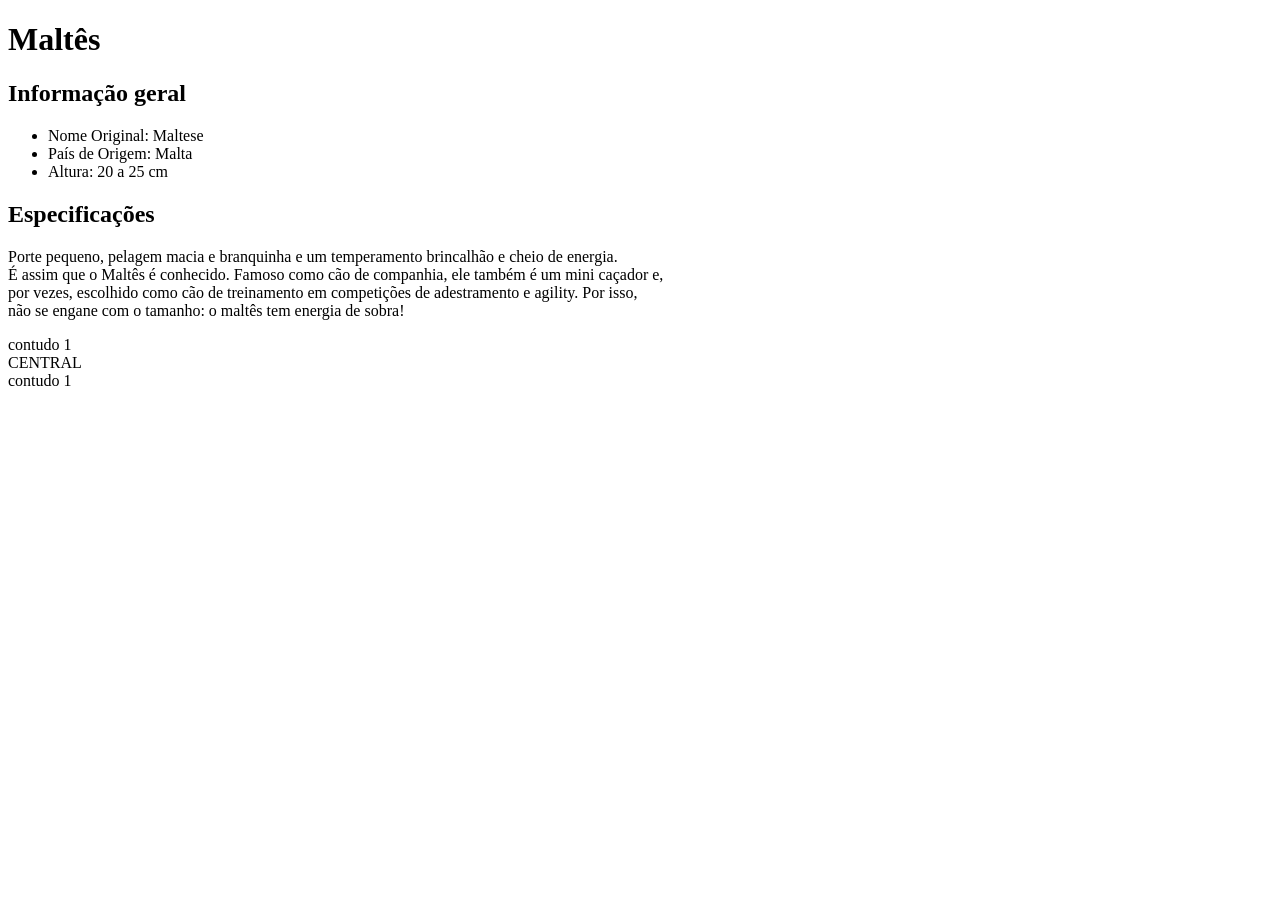
==== index.html @ 1898f231 "Create index.html" ====
<!DOCTYPE html>
<html lang="en">
<head>
  <meta charset="UTF-8">
  <meta name="viewport" content="width=device-width, initial-scale=1.0">
  <title>Document</title>
</head>
<body>
  <header> <h1>Maltês</h1> </header>
  <nav>
    <h2>Informação geral</h2>
    <ul>
      <li>Nome Original: Maltese</li>
      <li>País de Origem: Malta</li>
      <li>Altura: 20 a 25 cm</li>
    </ul>


  </nav>
 <main>
  <h2>Especificações</h2>
  <p>Porte pequeno, pelagem macia e branquinha e um temperamento brincalhão e cheio de energia. <br>
    É assim que o Maltês é conhecido. Famoso como cão de companhia, ele também é um mini caçador e,<br>
     por vezes, escolhido como cão de treinamento em competições de adestramento e agility. Por isso,<br>
      não se engane com o tamanho: o maltês tem energia de sobra!</p>

  <aside> contudo 1 </aside>
  <div>CENTRAL</div>

   <aside> contudo 1 </aside>
 </main>
<footer>

</footer>
</body>

</html>
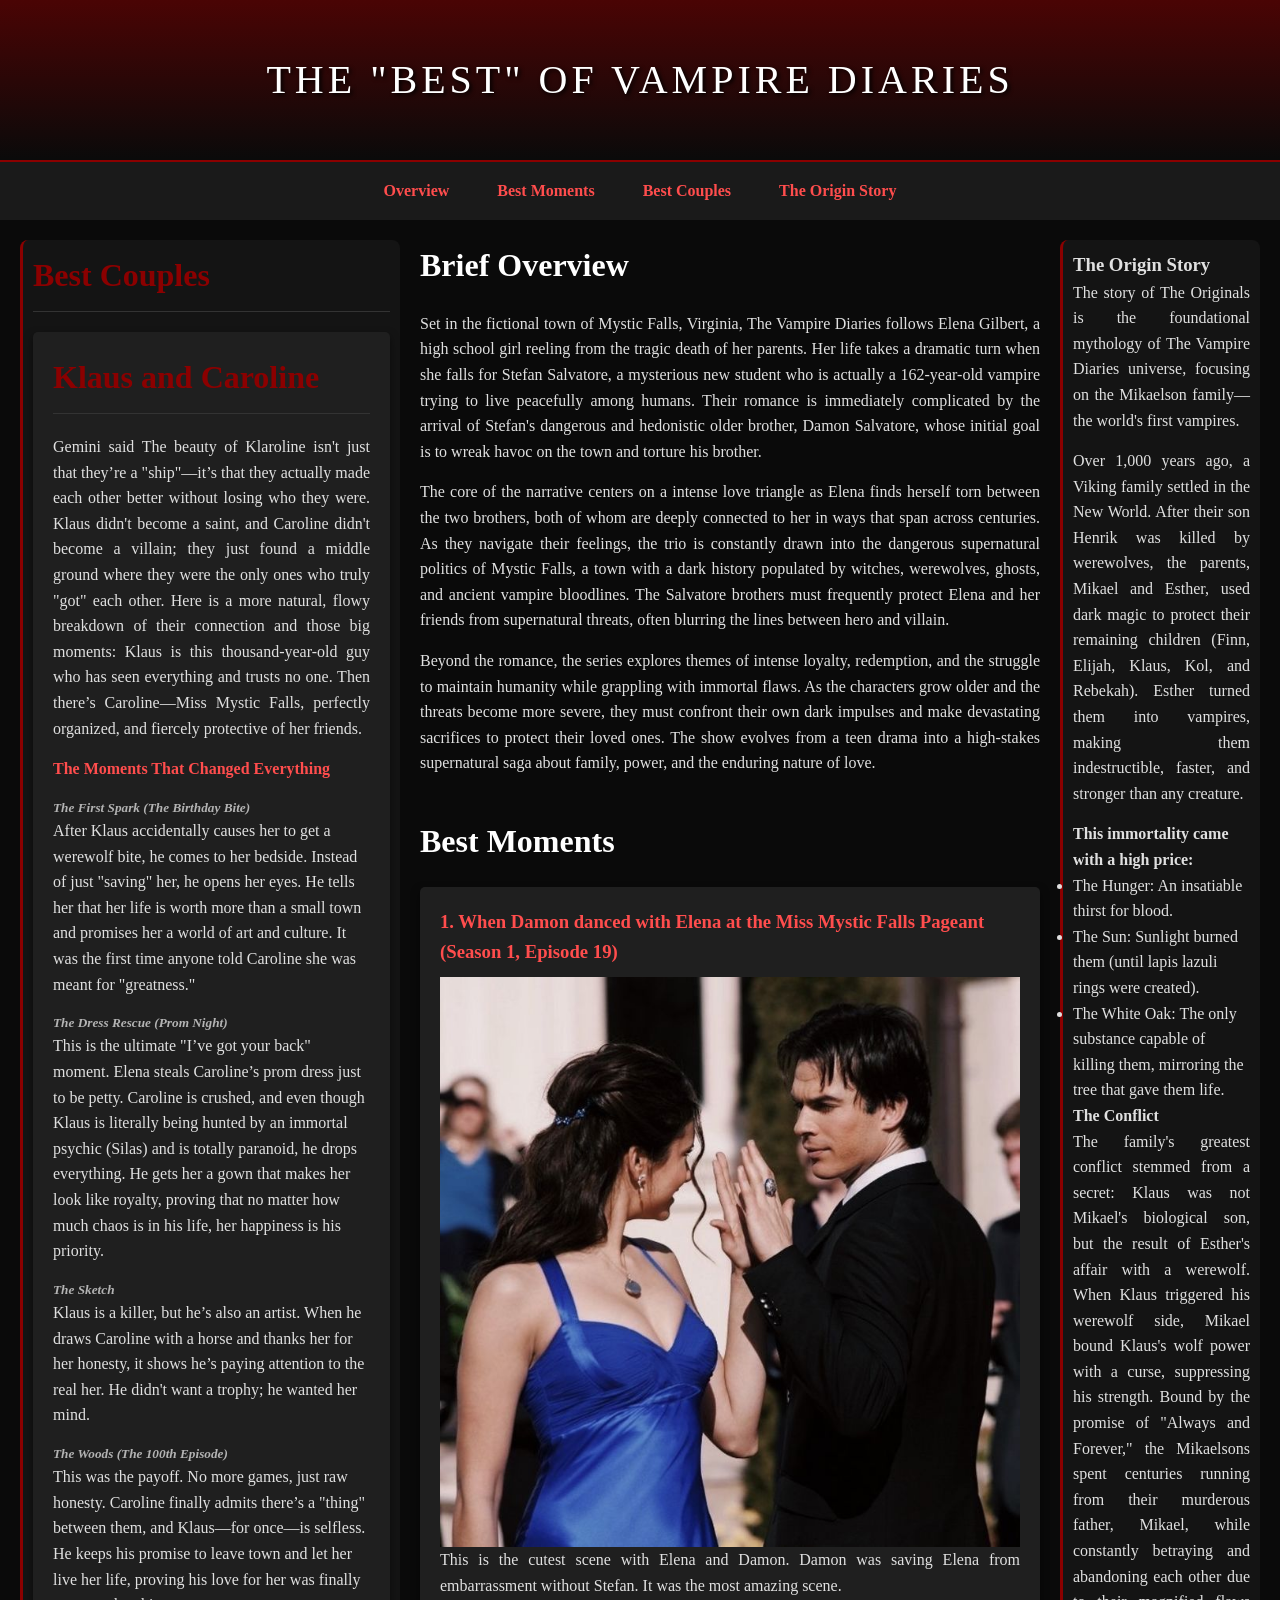
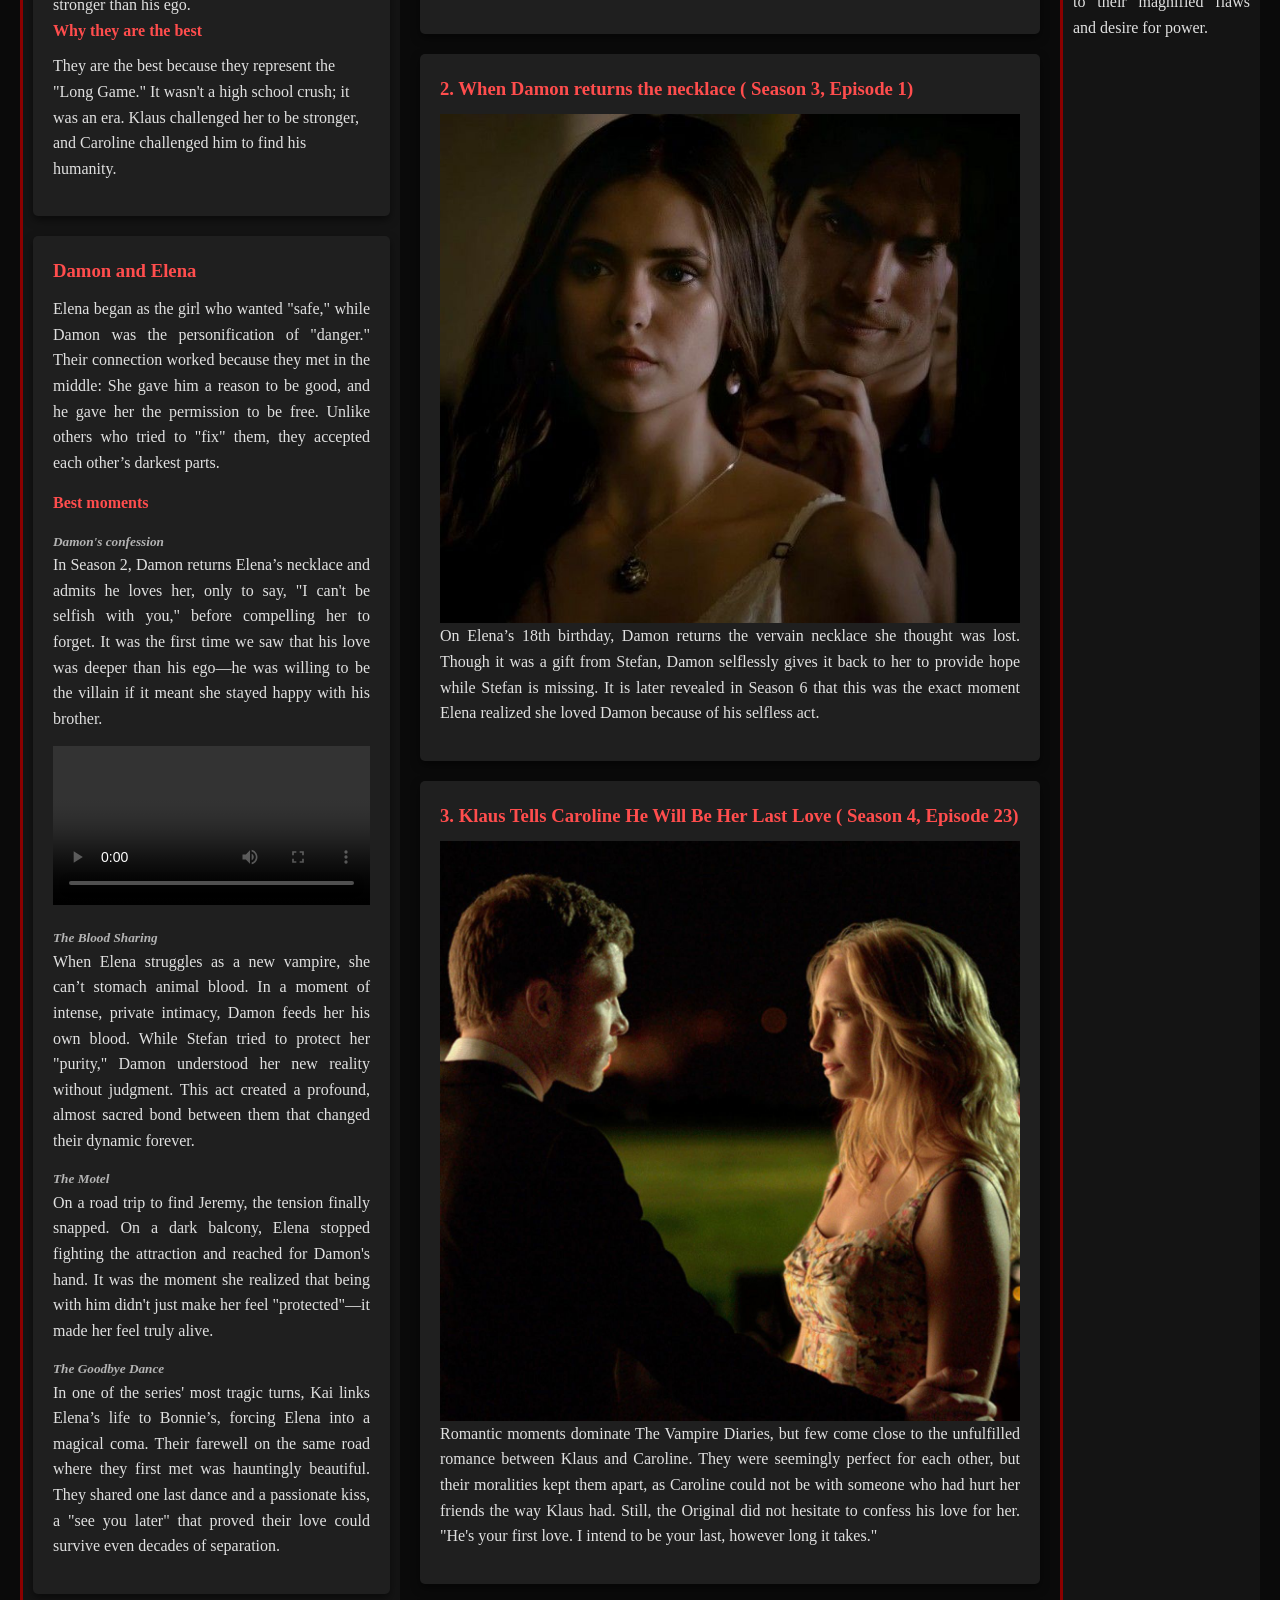
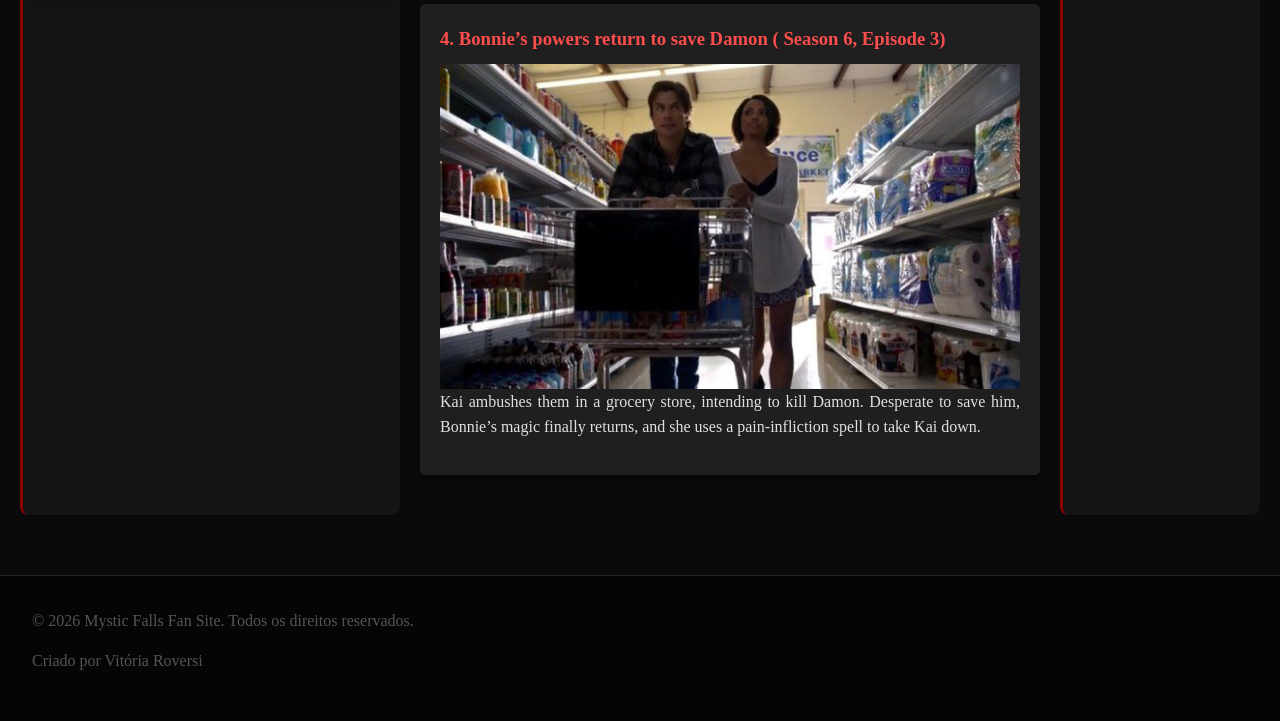
==== commit 96c212f8: "a" ====
--- a/index.html
+++ b/index.html
@@ -3,35 +3,134 @@
 <head>
   <meta charset="UTF-8">
   <meta name="viewport" content="width=device-width, initial-scale=1.0">
-  <title>Document</title>
+  <title>The Vampire Diaries </title>
+  <link rel="stylesheet" href="style.css">
 </head>
 <body>
-  <header> <h1>Maltês</h1> </header>
-  <nav>
-    <h2>Informação geral</h2>
-    <ul>
-      <li>Nome Original: Maltese</li>
-      <li>País de Origem: Malta</li>
-      <li>Altura: 20 a 25 cm</li>
-    </ul>
+  <header> The "best" of Vampire Diaries</header>
+  <nav> 
+    <a href="#overview">Overview</a>
+    <a href="#moments">Best Moments</a>
+    <a href="#couples">Best Couples</a>
+    <a href="#originals">The Origin Story</a>
+ </nav>
+
+   <div class="container">
+        <aside id="couples">
+            <h2>Best Couples</h2>
+            <article>
+              <h2>Klaus and Caroline</h2>
+              <p>Gemini said
+The beauty of Klaroline isn't just that they’re a "ship"—it’s that they actually made each other better without losing who they were. Klaus didn't become a saint, and Caroline didn't become a villain; they just found a middle ground where they were the only ones who truly "got" each other.
+
+Here is a more natural, flowy breakdown of their connection and those big moments:
+
+Klaus is this thousand-year-old guy who has seen everything and trusts no one. Then there’s Caroline—Miss Mystic Falls, perfectly organized, and fiercely protective of her friends.
 
 
-  </nav>
- <main>
-  <h2>Especificações</h2>
-  <p>Porte pequeno, pelagem macia e branquinha e um temperamento brincalhão e cheio de energia. <br>
-    É assim que o Maltês é conhecido. Famoso como cão de companhia, ele também é um mini caçador e,<br>
-     por vezes, escolhido como cão de treinamento em competições de adestramento e agility. Por isso,<br>
-      não se engane com o tamanho: o maltês tem energia de sobra!</p>
+<h4>The Moments That Changed Everything</h4>
+<h5>The First Spark (The Birthday Bite)</h5> After Klaus accidentally causes her to get a werewolf bite, he comes to her bedside. Instead of just "saving" her, he opens her eyes. He tells her that her life is worth more than a small town and promises her a world of art and culture. It was the first time anyone told Caroline she was meant for "greatness."
 
-  <aside> contudo 1 </aside>
-  <div>CENTRAL</div>
+<h5>The Dress Rescue (Prom Night)</h5> This is the ultimate "I’ve got your back" moment. Elena steals Caroline’s prom dress just to be petty. Caroline is crushed, and even though Klaus is literally being hunted by an immortal psychic (Silas) and is totally paranoid, he drops everything. He gets her a gown that makes her look like royalty, proving that no matter how much chaos is in his life, her happiness is his priority.
 
-   <aside> contudo 1 </aside>
- </main>
-<footer>
+<h5>The Sketch</h5> Klaus is a killer, but he’s also an artist. When he draws Caroline with a horse and thanks her for her honesty, it shows he’s paying attention to the real her. He didn't want a trophy; he wanted her mind.
 
-</footer>
+<h5>The Woods (The 100th Episode)</h5> This was the payoff. No more games, just raw honesty. Caroline finally admits there’s a "thing" between them, and Klaus—for once—is selfless. He keeps his promise to leave town and let her live her life, proving his love for her was finally stronger than his ego.
+
+<h4>Why they are the best</h4>
+They are the best because they represent the "Long Game." It wasn't a high school crush; it was an era. Klaus challenged her to be stronger, and Caroline challenged him to find his humanity.</p>
+            </article>
+
+
+            <article> 
+              <h3> Damon and Elena </h3>
+              <p>Elena began as the girl who wanted "safe," while Damon was the personification of "danger." Their connection worked because they met in the middle: She gave him a reason to be good, and he gave her the permission to be free. Unlike others who tried to "fix" them, they accepted each other’s darkest parts.</p>
+              <h4>Best moments</h4>
+              <h5>Damon's confession</h5>
+              <p>In Season 2, Damon returns Elena’s necklace and admits he loves her, only to say, "I can't be selfish with you," before compelling her to forget. It was the first time we saw that his love was deeper than his ego—he was willing to be the villain if it meant she stayed happy with his brother.</p>
+              <video width="100%" controls>
+                <source src="./photos/video.mp4" type="video/mp4">
+                Your browser does not support the video tag.
+              </video>
+              <h5>The Blood Sharing</h5>
+              <p>When Elena struggles as a new vampire, she can’t stomach animal blood. In a moment of intense, private intimacy, Damon feeds her his own blood. While Stefan tried to protect her "purity," Damon understood her new reality without judgment. This act created a profound, almost sacred bond between them that changed their dynamic forever.</p>
+              <h5>The Motel</h5>
+              <p>On a road trip to find Jeremy, the tension finally snapped. On a dark balcony, Elena stopped fighting the attraction and reached for Damon's hand. It was the moment she realized that being with him didn't just make her feel "protected"—it made her feel truly alive.</p>
+              <h5>The Goodbye Dance</h5>            
+              <p>In one of the series' most tragic turns, Kai links Elena’s life to Bonnie’s, forcing Elena into a magical coma. Their farewell on the same road where they first met was hauntingly beautiful. They shared one last dance and a passionate kiss, a "see you later" that proved their love could survive even decades of separation.</p>
+            
+            
+            
+            </article>
+
+
+
+
+
+        </aside>
+
+        <main>
+           <section id="overview">
+            <h2>Brief Overview</h2>
+            <p>Set in the fictional town of Mystic Falls, Virginia, The Vampire Diaries follows Elena Gilbert, a high school girl reeling from the tragic death of her parents. Her life takes a dramatic turn when she falls for Stefan Salvatore, a mysterious new student who is actually a 162-year-old vampire trying to live peacefully among humans. Their romance is immediately complicated by the arrival of Stefan's dangerous and hedonistic older brother, Damon Salvatore, whose initial goal is to wreak havoc on the town and torture his brother.
+  </p>
+                <p>The core of the narrative centers on a intense love triangle as Elena finds herself torn between the two brothers, both of whom are deeply connected to her in ways that span across centuries. As they navigate their feelings, the trio is constantly drawn into the dangerous supernatural politics of Mystic Falls, a town with a dark history populated by witches, werewolves, ghosts, and ancient vampire bloodlines. The Salvatore brothers must frequently protect Elena and her friends from supernatural threats, often blurring the lines between hero and villain.
+</p>
+<p>Beyond the romance, the series explores themes of intense loyalty, redemption, and the struggle to maintain humanity while grappling with immortal flaws. As the characters grow older and the threats become more severe, they must confront their own dark impulses and make devastating sacrifices to protect their loved ones. The show evolves from a teen drama into a high-stakes supernatural saga about family, power, and the enduring nature of love.
+</p>
+          
+        </section>
+
+
+         <section id="moments">
+            <h2>Best Moments</h2>
+
+            <article>
+                <h3>1. When Damon danced with Elena at the Miss Mystic Falls Pageant (Season 1, Episode 19)</h3>
+                <img src="./photos/dancing.jpg" alt="Elena and Damon ">
+                <p>This is the cutest scene with Elena and Damon. Damon was saving Elena from embarrassment without Stefan. It was the most amazing scene.</p>
+            </article>
+
+            <article>
+                <h3>2. When Damon returns the necklace ( Season 3, Episode 1)</h3>
+                  <img src="./photos/necklace.jpg" alt="Elena and Damon ">
+                <p>On Elena’s 18th birthday, Damon returns the vervain necklace she thought was lost. Though it was a gift from Stefan, Damon selflessly gives it back to her to provide hope while Stefan is missing. It is later revealed in Season 6 that this was the exact moment Elena realized she loved Damon because of his selfless act. </p>
+                </article>
+
+            <article>
+                <h3>3. Klaus Tells Caroline He Will Be Her Last Love  ( Season 4, Episode 23) </h3>
+                <img src="./photos/kaluscaronline2.jpg" alt="Klaus and Caroline" class="img">
+                <p>Romantic moments dominate The Vampire Diaries, but few come close to the unfulfilled romance between Klaus and Caroline. They were seemingly perfect for each other, but their moralities kept them apart, as Caroline could not be with someone who had hurt her friends the way Klaus had. Still, the Original did not hesitate to confess his love for her. "He's your first love. I intend to be your last, however long it takes."</p>
+            </article>
+
+             <article>
+                <h3>4. Bonnie’s powers return to save Damon ( Season 6, Episode 3)</h3>
+                <img src="./photos/bonnie.jpg" alt="Bonnie">
+                <p>  Kai ambushes them in a grocery store, intending to kill Damon. Desperate to save him, Bonnie’s magic finally returns, and she uses a pain-infliction spell to take Kai down.</p>
+
+        </section>
+
+        </main>
+
+        <aside id="originals">
+            <h3>The Origin Story</h3>
+            <p>The story of The Originals is the foundational mythology of The Vampire Diaries universe, focusing on the Mikaelson family—the world's first vampires.</p>
+            <p>Over 1,000 years ago, a Viking family settled in the New World. After their son Henrik was killed by werewolves, the parents, Mikael and Esther, used dark magic to protect their remaining children (Finn, Elijah, Klaus, Kol, and Rebekah). Esther turned them into vampires, making them indestructible, faster, and stronger than any creature.</p>
+            <h4>This immortality came with a high price:</h4>
+            <ul>
+            <li> The Hunger: An insatiable thirst for blood.</li>
+            <li>The Sun: Sunlight burned them (until lapis lazuli rings were created).</li>
+            <li>The White Oak: The only substance capable of killing them, mirroring the tree that gave them life.</li>
+            </ul>
+            <h4>The Conflict</h4>
+            <p>The family's greatest conflict stemmed from a secret: Klaus was not Mikael's biological son, but the result of Esther's affair with a werewolf. When Klaus triggered his werewolf side, Mikael bound Klaus's wolf power with a curse, suppressing his strength.
+
+Bound by the promise of "Always and Forever," the Mikaelsons spent centuries running from their murderous father, Mikael, while constantly betraying and abandoning each other due to their magnified flaws and desire for power.</p>
+        </aside>
+    </div>
+     <footer>
+        <p>&copy; 2026 Mystic Falls Fan Site. Todos os direitos reservados.</p>
+    <p>Criado por Vitória Roversi</p>
+    </footer>
 </body>
-
 </html>
--- a/style.css
+++ b/style.css
@@ -0,0 +1,142 @@
+
+* {
+    margin: 0;
+    padding: 0;
+    box-sizing: border-box;
+}
+
+body {
+    font-family: 'Georgia', serif;
+    background-color: #0a0a0a; /* Preto profundo */
+    color: #e0e0e0; /* Cinza claro para leitura */
+    line-height: 1.6;
+}
+
+
+header {
+    background: linear-gradient(to bottom, #4a0404, #0a0a0a); /* Gradiente vermelho sangue */
+    color: #fff;
+    text-align: center;
+    padding: 3rem 1rem;
+    font-size: 2.5rem;
+    text-transform: uppercase;
+    letter-spacing: 4px;
+    border-bottom: 2px solid #8b0000;
+    text-shadow: 2px 2px 4px #000;
+}
+
+
+nav {
+    background-color: #1a1a1a;
+    display: flex;
+    justify-content: center;
+    padding: 1rem;
+    position: sticky;
+    top: 0;
+    z-index: 1000;
+}
+
+nav a {
+    color: #ff4d4d;
+    text-decoration: none;
+    margin: 0 1.5rem;
+    font-weight: bold;
+    transition: 0.3s;
+}
+
+nav a:hover {
+    color: #fff;
+    text-shadow: 0 0 10px #ff0000;
+}
+
+
+.container { 
+    display: grid;
+    
+    grid-template-columns: 380px 1fr 200px; 
+    gap: 20px;
+    padding: 20px;
+    max-width: 1400px;
+    margin: 0 auto;
+}
+
+
+div {
+    display: flex;
+    flex-wrap: wrap;
+    padding: 20px;
+    gap: 20px;
+}
+
+
+aside {
+    flex: 2;
+    background-color: #141414;
+    padding: 10px;
+    border-radius: 8px;
+    border-left: 3px solid #8b0000;
+}
+
+aside h2 {
+    color: #8b0000;
+    border-bottom: 1px solid #333;
+    padding-bottom: 10px;
+    margin-bottom: 20px;
+}
+
+
+article {
+    background-color: #1f1f1f;
+    padding: 20px;
+    margin-bottom: 20px;
+    border-radius: 5px;
+    box-shadow: 0 4px 8px rgba(0,0,0,0.5);
+}
+
+article h3, article h4 {
+    color: #ff4d4d;
+    margin-bottom: 10px;
+}
+
+article h5 {
+    color: #b3b3b3;
+    font-style: italic;
+    margin-top: 15px;
+}
+
+
+main {
+    flex: 2;
+    min-width: 400px;
+}
+
+section {
+    margin-bottom: 40px;
+}
+
+h2 {
+    font-size: 2rem;
+    margin-bottom: 20px;
+    color: #fff;
+}
+
+p {
+    margin-bottom: 15px;
+    text-align: justify;
+}
+
+
+footer {
+    text-align: center;
+    padding: 2rem;
+    background-color: #050505;
+    color: #555;
+    border-top: 1px solid #222;
+    margin-top: 40px;
+}
+
+img {
+    max-width: 100%;  /* Garante que a imagem nunca seja maior que o container */
+    height: auto;     /* Ajusta a altura proporcionalmente para não achatar */
+    display: block;   /* Remove espaços vazios estranhos abaixo da imagem */
+}
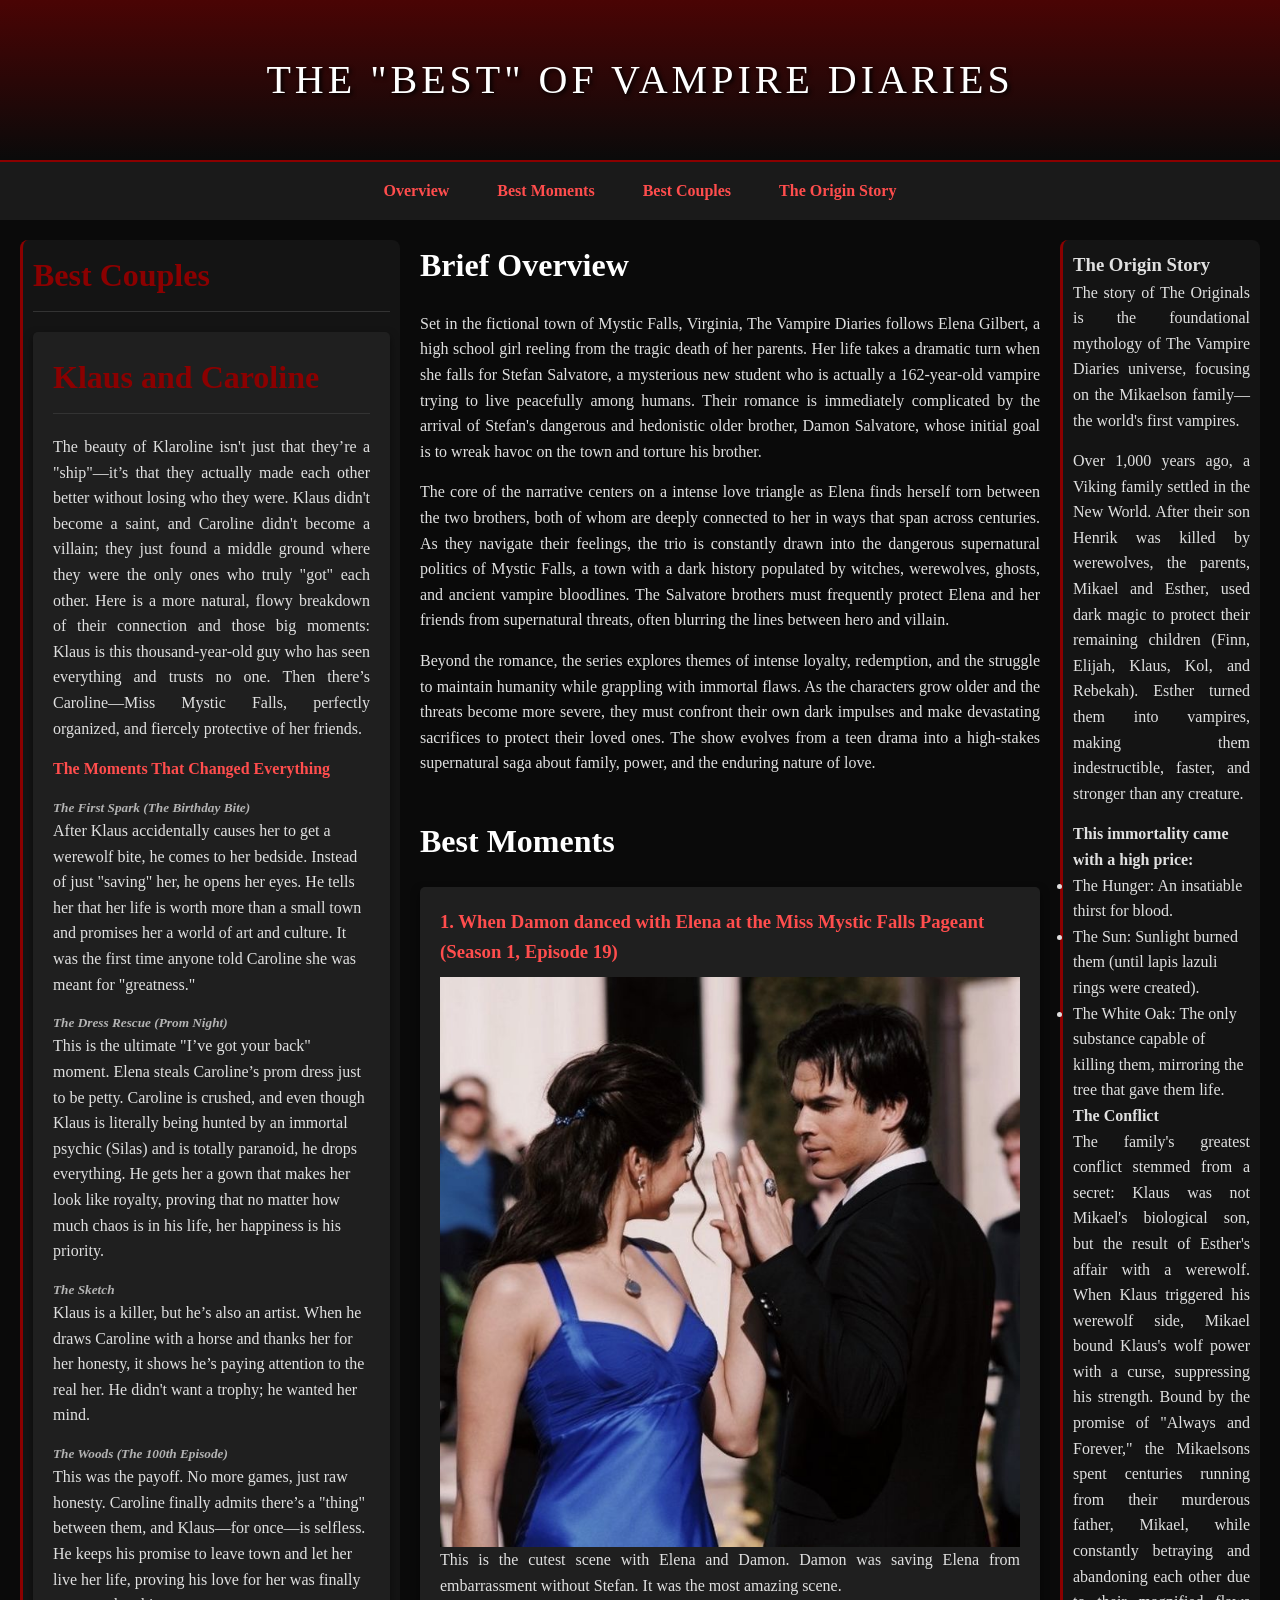
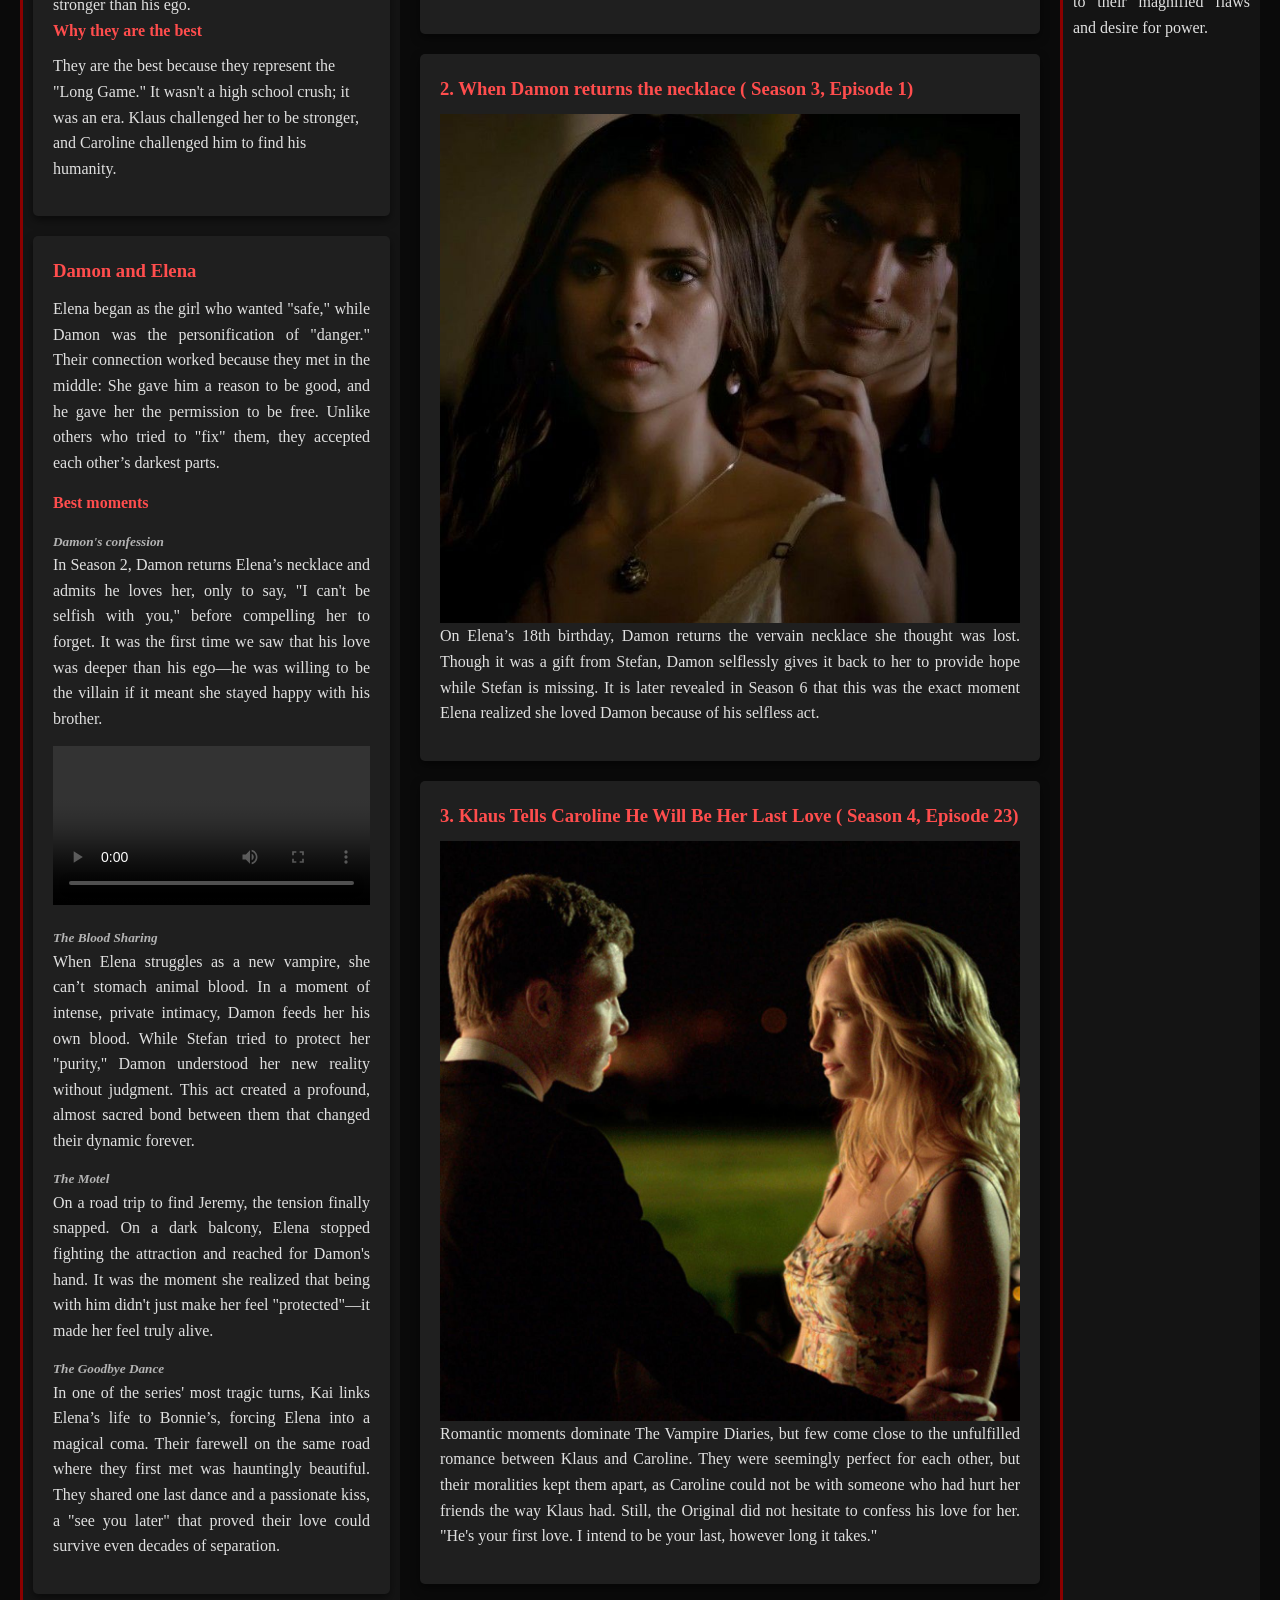
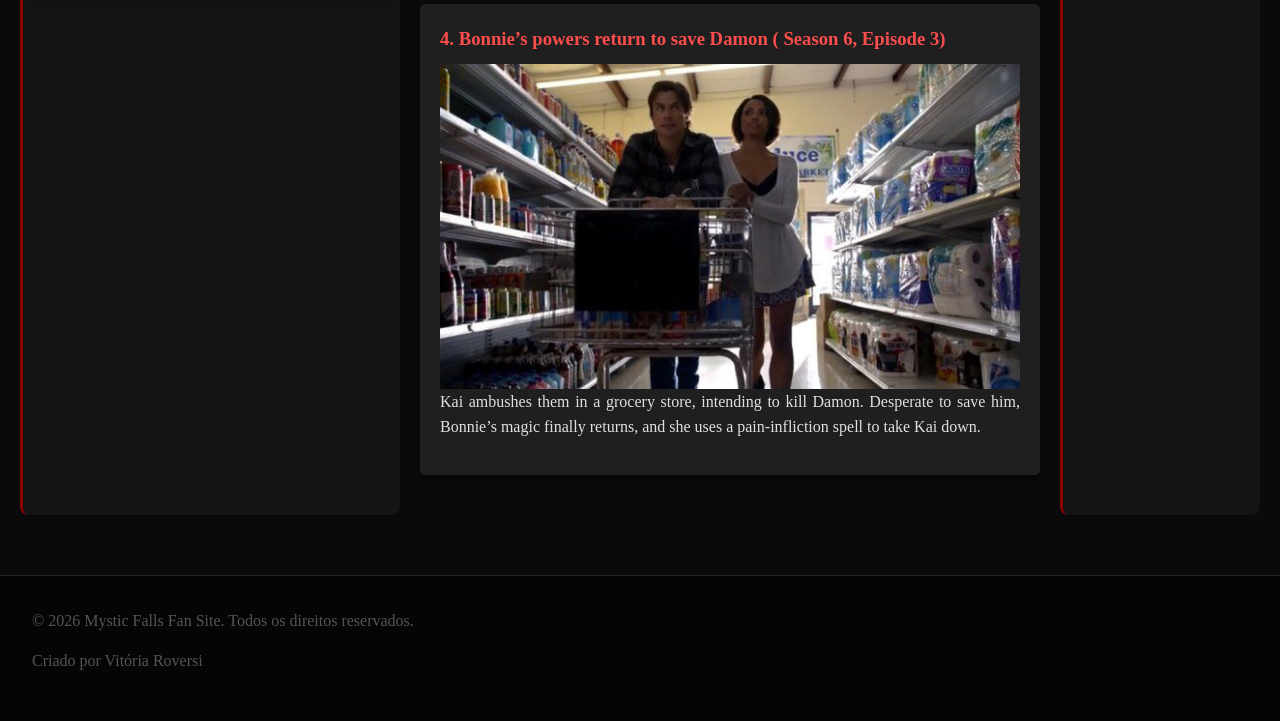
==== commit b2c75325: "a" ====
--- a/index.html
+++ b/index.html
@@ -20,7 +20,7 @@
             <h2>Best Couples</h2>
             <article>
               <h2>Klaus and Caroline</h2>
-              <p>Gemini said
+              <p>
 The beauty of Klaroline isn't just that they’re a "ship"—it’s that they actually made each other better without losing who they were. Klaus didn't become a saint, and Caroline didn't become a villain; they just found a middle ground where they were the only ones who truly "got" each other.
 
 Here is a more natural, flowy breakdown of their connection and those big moments:
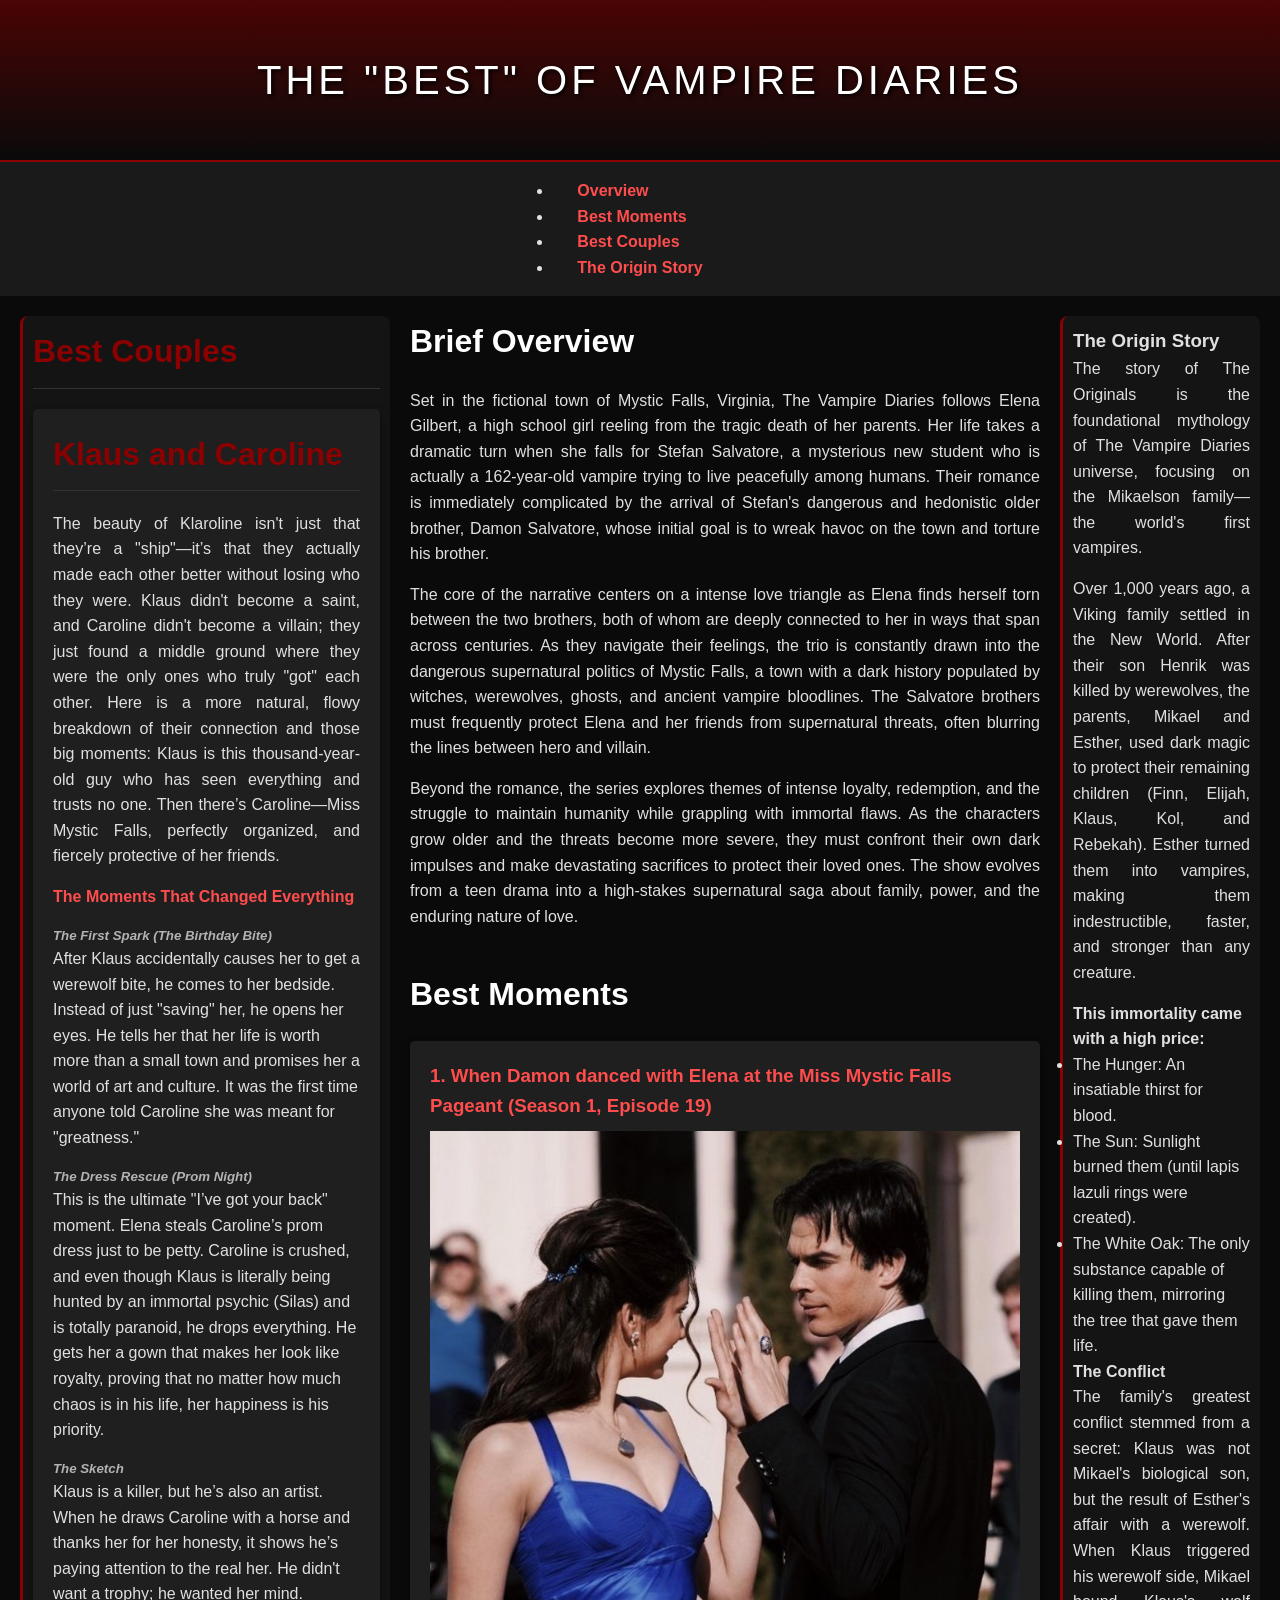
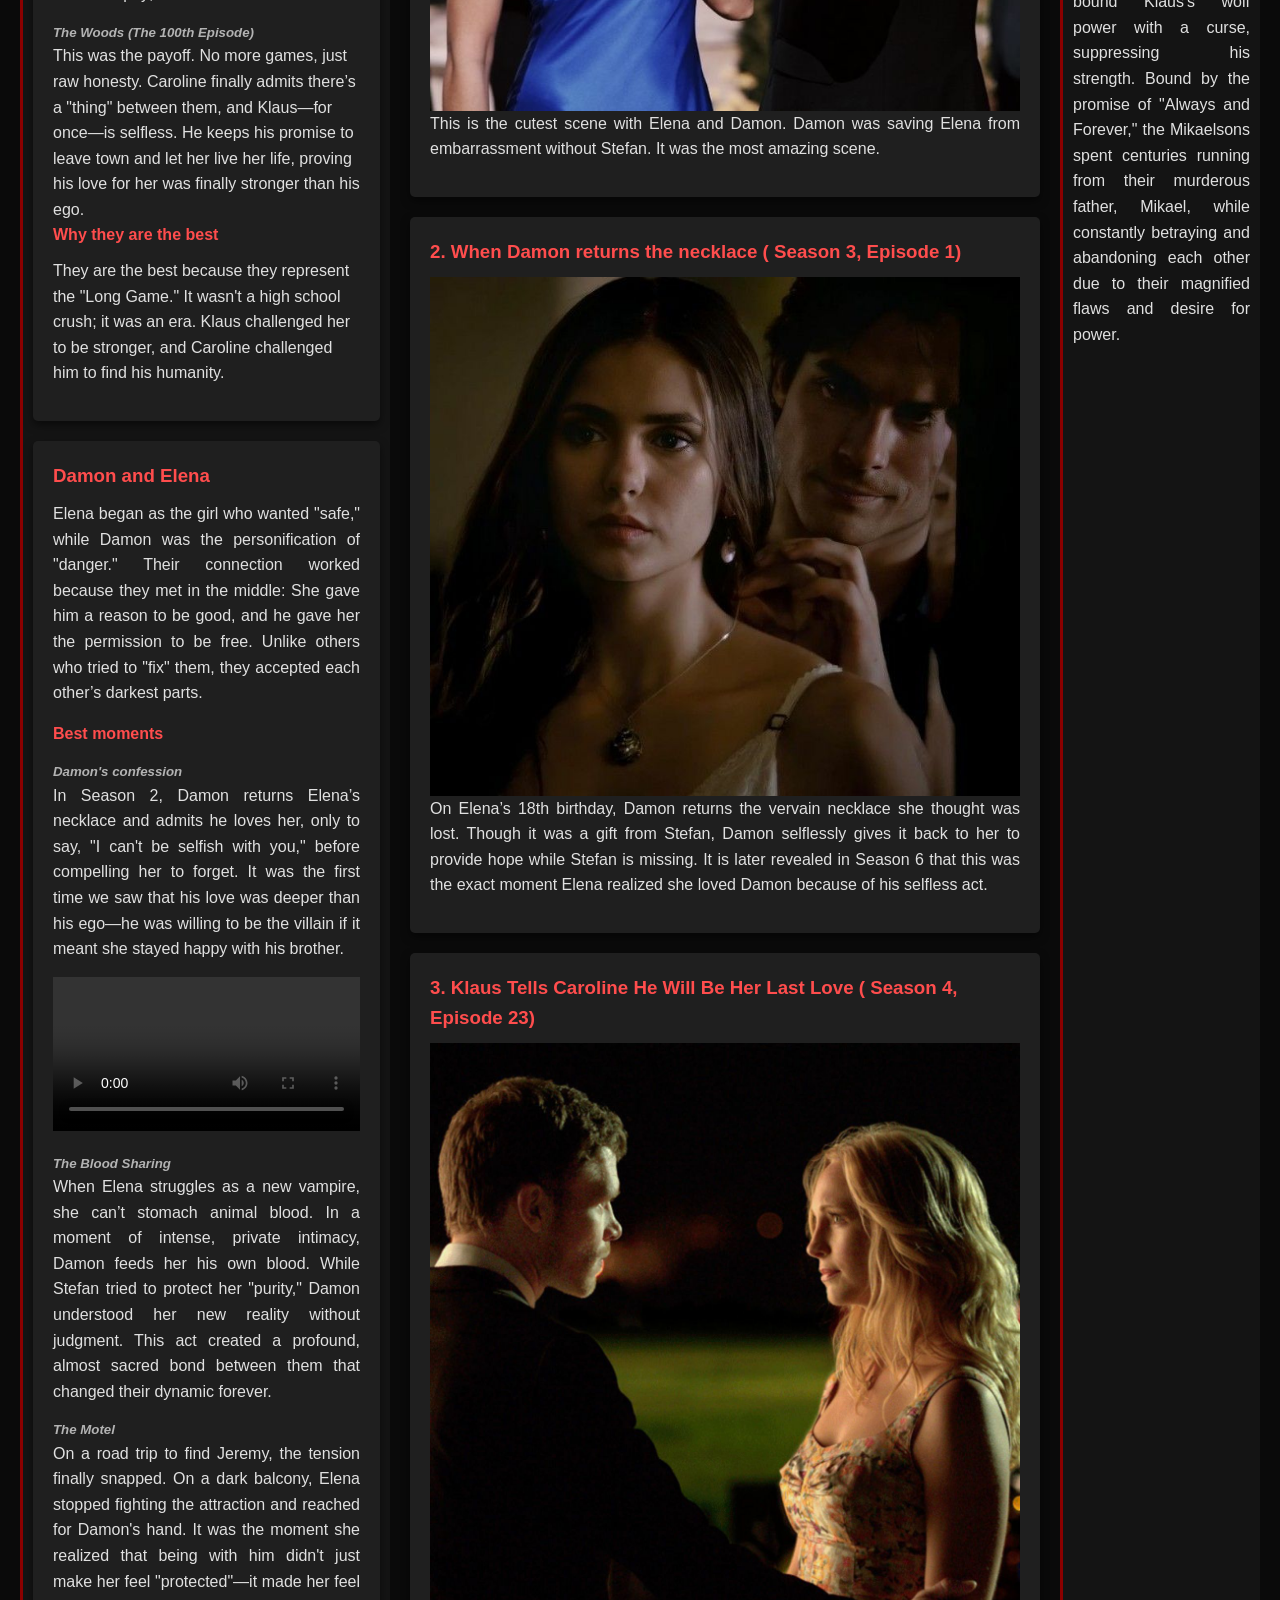
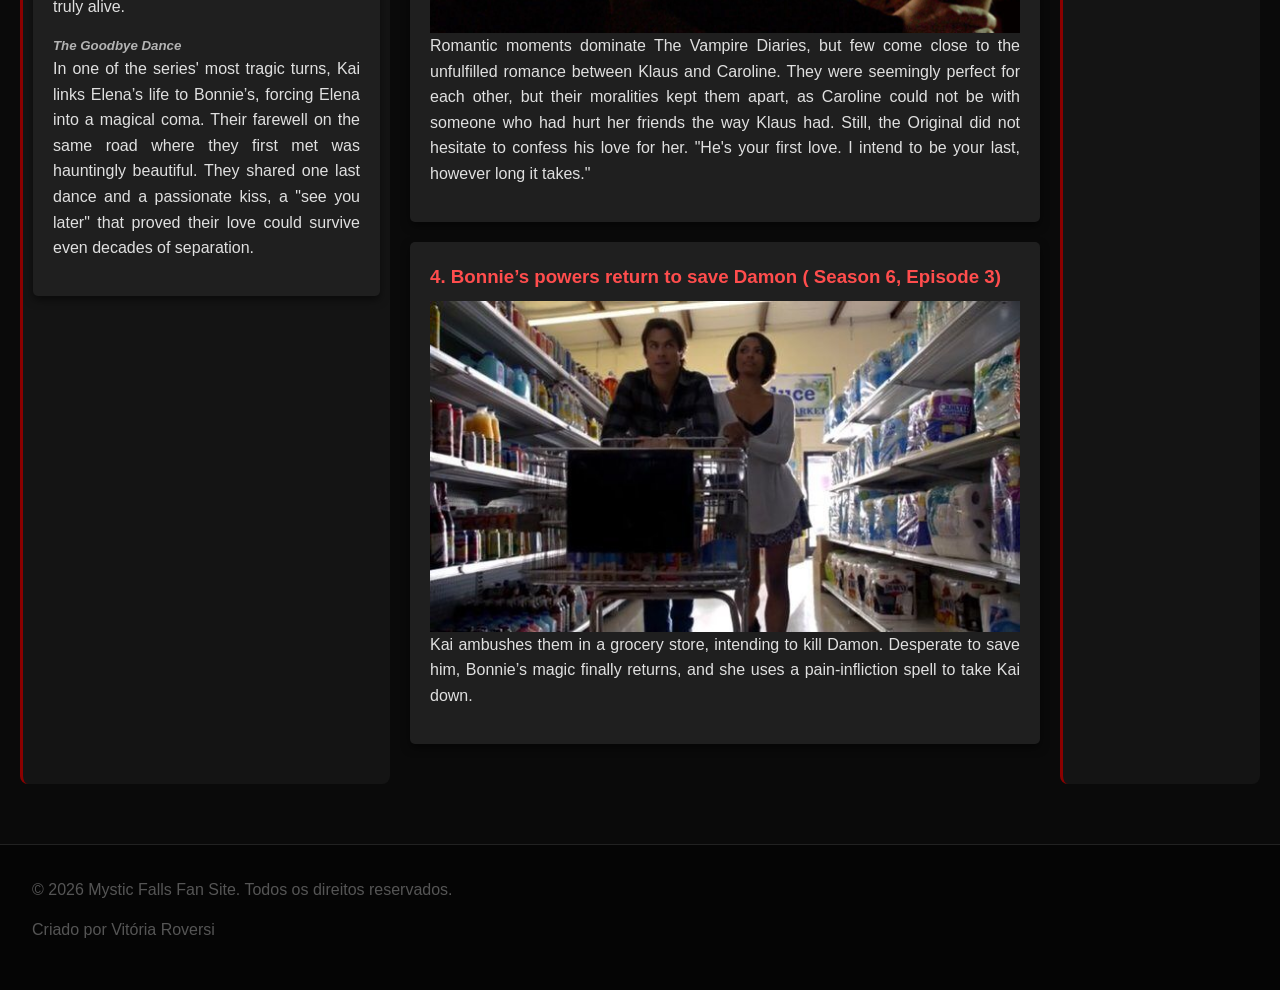
==== commit 8eb2d9c1: "fr" ====
--- a/index.html
+++ b/index.html
@@ -8,17 +8,36 @@
 </head>
 <body>
   <header> The "best" of Vampire Diaries</header>
-  <nav> 
-    <a href="#overview">Overview</a>
-    <a href="#moments">Best Moments</a>
-    <a href="#couples">Best Couples</a>
-    <a href="#originals">The Origin Story</a>
- </nav>
+
+
+  <nav>
+  <ul>
+    <li><a href="#overview">Overview</a></li>
+    
+    <li class="dropdown">
+      <a href="#moments">Best Moments</a>
+      <ul class="submenu">
+        <li><a href="#dandelena">When Damon danced with Elena at the Miss Mystic Falls Pageant</a></li>
+        <li><a href="#dandelena2"> When Damon returns the necklace</a></li>
+      </ul>
+    </li>
+
+    <li class="dropdown">
+      <a href="#couples">Best Couples</a>
+      <ul class="submenu">
+        <li><a href="#klauroline">Klaus and Caroline</a></li>
+        <li><a href="#dandelena3">Damon and Elena</a></li>
+      </ul>
+    </li> 
+    <li><a href="#originals">The Origin Story</a></li>
+  </ul>
+</nav>
+  
 
    <div class="container">
         <aside id="couples">
             <h2>Best Couples</h2>
-            <article>
+            <article id="#klauroline">
               <h2>Klaus and Caroline</h2>
               <p>
 The beauty of Klaroline isn't just that they’re a "ship"—it’s that they actually made each other better without losing who they were. Klaus didn't become a saint, and Caroline didn't become a villain; they just found a middle ground where they were the only ones who truly "got" each other.
@@ -42,7 +61,7 @@
             </article>
 
 
-            <article> 
+            <article id="#dandelena3"> 
               <h3> Damon and Elena </h3>
               <p>Elena began as the girl who wanted "safe," while Damon was the personification of "danger." Their connection worked because they met in the middle: She gave him a reason to be good, and he gave her the permission to be free. Unlike others who tried to "fix" them, they accepted each other’s darkest parts.</p>
               <h4>Best moments</h4>
@@ -85,13 +104,13 @@
          <section id="moments">
             <h2>Best Moments</h2>
 
-            <article>
+            <article id="dandelena">
                 <h3>1. When Damon danced with Elena at the Miss Mystic Falls Pageant (Season 1, Episode 19)</h3>
                 <img src="./photos/dancing.jpg" alt="Elena and Damon ">
                 <p>This is the cutest scene with Elena and Damon. Damon was saving Elena from embarrassment without Stefan. It was the most amazing scene.</p>
             </article>
 
-            <article>
+            <article id="dandelena2">
                 <h3>2. When Damon returns the necklace ( Season 3, Episode 1)</h3>
                   <img src="./photos/necklace.jpg" alt="Elena and Damon ">
                 <p>On Elena’s 18th birthday, Damon returns the vervain necklace she thought was lost. Though it was a gift from Stefan, Damon selflessly gives it back to her to provide hope while Stefan is missing. It is later revealed in Season 6 that this was the exact moment Elena realized she loved Damon because of his selfless act. </p>
--- a/style.css
+++ b/style.css
@@ -3,18 +3,24 @@
     margin: 0;
     padding: 0;
     box-sizing: border-box;
+    font-family: 'Segoe UI', Tahoma, Geneva, Verdana, sans-serif;
+}
+h1{
+    font-size: 3rem;
+    color: #ff4d4d;
+    text-shadow: 2px 2px 4px #000;
 }
 
 body {
     font-family: 'Georgia', serif;
-    background-color: #0a0a0a; /* Preto profundo */
+    background-color: #0a0a0a; /* Preto do fundo */
     color: #e0e0e0; /* Cinza claro para leitura */
     line-height: 1.6;
 }
 
 
 header {
-    background: linear-gradient(to bottom, #4a0404, #0a0a0a); /* Gradiente vermelho sangue */
+    background: linear-gradient(to bottom, #4a0404, #0a0a0a); /* De vermelho para preto */
     color: #fff;
     text-align: center;
     padding: 3rem 1rem;
@@ -36,24 +42,70 @@
     z-index: 1000;
 }
 
+/* Remove estilos padrão da lista */
+.nav-list {
+    list-style: none;
+    display: flex;
+    margin: 0;
+    padding: 0;
+}
+
+/* Estilo base dos links (mantendo sua cor e peso) */
 nav a {
     color: #ff4d4d;
     text-decoration: none;
     margin: 0 1.5rem;
     font-weight: bold;
     transition: 0.3s;
+    display: block;
 }
 
+/* Efeito Glow que você criou */
 nav a:hover {
     color: #fff;
     text-shadow: 0 0 10px #ff0000;
+}
+
+/* --- LÓGICA DO SUBMENU --- */
+
+.dropdown {
+    position: relative; /* Base para o submenu não fugir */
+}
+
+.submenu {
+    display: none; /* Esconde */
+    position: absolute;
+    top: 100%; /* Brota exatamente abaixo do menu */
+    left: 0;
+    background-color: #1a1a1a; /* Mesma cor do seu nav */
+    list-style: none;
+    padding: 0.5rem 0;
+    min-width: 180px;
+    border-top: 2px solid #ff4d4d; /* Linha de destaque */
+}
+
+/* Faz o submenu aparecer */
+.dropdown:hover .submenu {
+    display: block;
+}
+
+/* Ajuste dos links dentro do submenu */
+.submenu li a {
+    margin: 0;
+    padding: 0.8rem 1.5rem;
+    font-size: 0.9rem;
+}
+
+/* Hover específico para o fundo do item do submenu */
+.submenu li a:hover {
+    background-color: #262626;
 }
 
 
 .container { 
     display: grid;
     
-    grid-template-columns: 380px 1fr 200px; 
+    grid-template-columns: 370px 1fr 200px; 
     gap: 20px;
     padding: 20px;
     max-width: 1400px;
